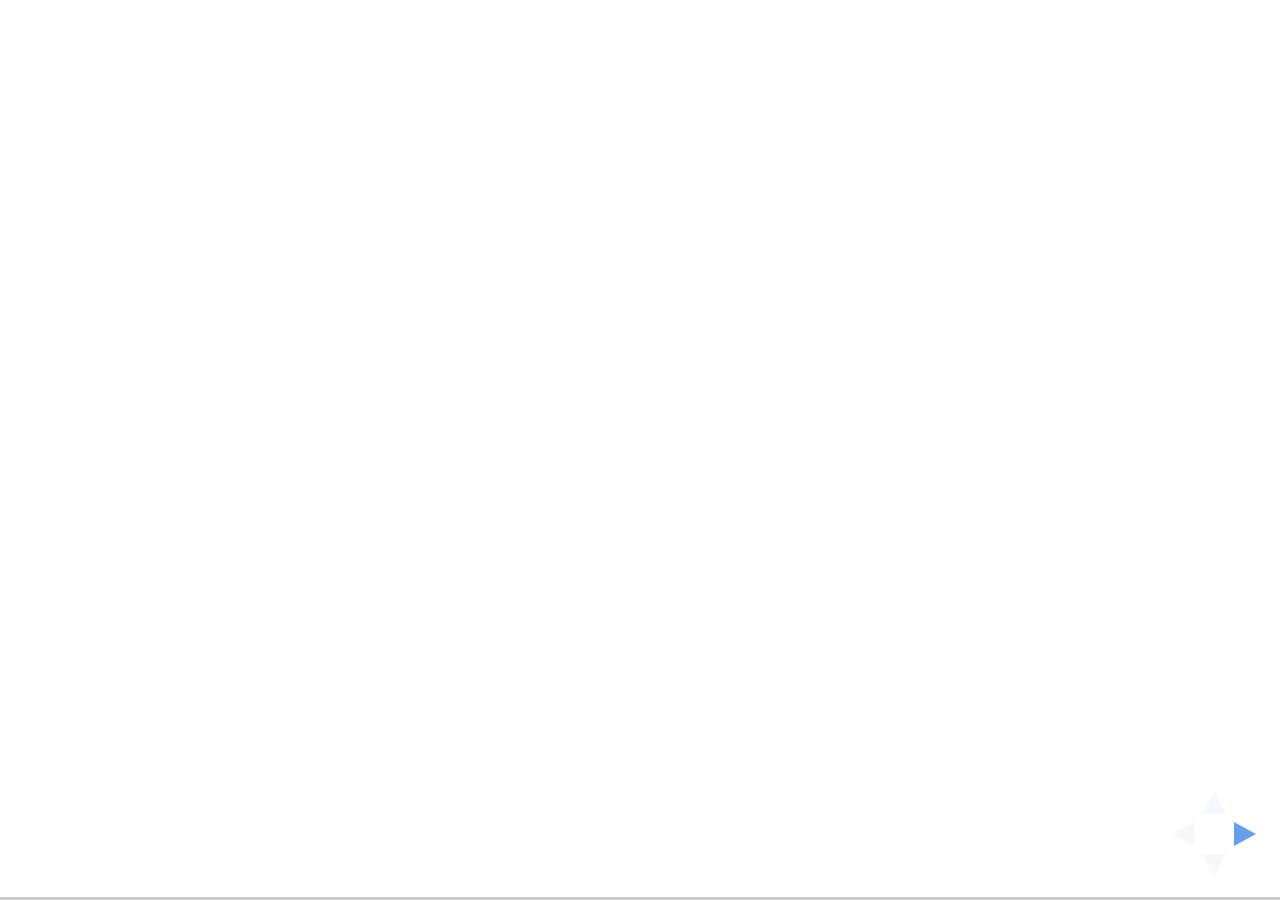
==== slides/index.html @ d0aa9366 "Empiezo slides linux" ====
<!doctype html>
<html>
	<head>
		<meta charset="utf-8">
		<meta name="viewport" content="width=device-width, initial-scale=1.0, maximum-scale=1.0, user-scalable=no">

		<title>ASP.NET Core en Linux</title>

		<link rel="stylesheet" href="css/reveal.css">
		<link rel="stylesheet" href="css/theme/white.css">

		<!-- Theme used for syntax highlighting of code -->
		<link rel="stylesheet" href="lib/css/zenburn.css">

		<link rel="stylesheet" href="css/custom.css">
		<!-- Printing and PDF exports -->
		<script>
			var link = document.createElement( 'link' );
			link.rel = 'stylesheet';
			link.type = 'text/css';
			link.href = window.location.search.match( /print-pdf/gi ) ? 'css/print/pdf.css' : 'css/print/paper.css';
			document.getElementsByTagName( 'head' )[0].appendChild( link );
		</script>
	</head>
	<body>
		<div class="reveal">
			<div class="slides">
				<section data-background="/img/inicio.jpg">
				</section>
				<section data-background="/img/pantallas.jpg">
					<h2>.NET Framework</h2>
					<p>Plataforma de desarrollo de proposito general desarrollada por Microsoft que soporta la compilación y ejecución de aplicaciones.</p>					
					<aside class="notes">
						Esta compuesto de:
						<br>
						<ul>
							<li>Lenguajes y Compiladores para los lenguajes: no generan código nativo, sino código IL (intermediate language).</li>
							<li>Runtime de ejecución: interpreta el código IL y lo convierte a código nativo que es ejecutado por la plataforma.</li>
							<li>Base Class Library: librería base.</li>
						</ul>
						Funcionamiento del framework:<br>
						Cuando compilamos nuestra aplicación, el compilador del lenguaje genera código IL.<br>
						Cuando el SO detecta que lo que se ejecuta es código punto .NET, pone a correr el runtime convirtiendo just in time el código IL en código nativo que es ejecutado por la plataforma. El runtime además de ofrecer el compilador JIT nos provee de otros servicios como el Garbage Collector.
					</aside>
				</section>				
				<section data-background="/img/pantallas.jpg">
					<h2>Ecosistema .NET</h2>
					<img data-src="img/dotnet.png">
					<aside class="notes">
						<ul>
						<li>Full .NET Framework: incluye todas las APIS y asegura compatibilidad con todas las librerías y frameworks ya conocidos. Solamente corre en Windows y por lo general viene con el sistema operativo. Pesado y monolitico.</li>
						<li>.NET Core: framework pequeño, modular - descargo lo que necesito -, side by side y que corre en Windows, Linux y iOS. Como frameworks de alto nivel tenemos ASP.NET CORE y Universal Windows Platform.</li>
						<li>Xamarin: se monta sobre la misma infraestructura en común que los otros y tiene su propia BCL y frameworks para el desarrollo de aplicaciones mobile.</li>
						</ul>
					</aside>
				</section data-background="/img/pantallas.jpg">
					<section data-background="img/microsoft-linux.png">
				</section>											
				<section data-background="/img/pantallas.jpg">
					<h2>.NET Core</h2>
					<p>Es una versión modular de .NET Framework diseñada para que funcione en todas las plataformas.</p>
					<ul>
						<li>Modular</li>
						<li>Multiplataforma</li>
						<li>Open Source</li>
						<li>CLI</li>
					</ul>
					<aside class="notes">
						.NET Core es el nuevo framework open source de .NET escrito totalmente desde cero. Incluye un subconjunto de la versión completa de .NET Framework y fue diseñado de forma modular para que sea portátil entre plataformas.<br>
						Características:<br>
						<ul>
							<li>Open Source: compiladores, runtime, BLC.</li>
							<li>Multiplataforma: funciona en Windows, Linux y iOS.</li>
							<li>Modular: solo usas lo que necesitas (Nuget).</li>							
							<li>CLI: nos provee de herramientas de línea de comando.</li>
						</ul>
						.NET Core es open source, incluyendo el runtime y las librerías que componen el framework. Todo el código fuente está disponible en GitHub.<br>				
						Tal vez el atractivo más grande es que podemos correr nuestras aplicaciones .NET en cualquier plataforma (en Linux solo se tiene soporte en las distribuciones LTS).<br>
						Al ser modular solo uso lo que necesito, por lo el resultado es un framework muy pequeño comparado al monolítico .NET Framework. La gestión de dependencias se hacen por medio del gestor de paquetes Nuget. Este esquema no solo nos permite incrementar la performance de nuestras aplicaciones sino que nos permite mayor agilidad en nuestros desarrollos, ya que tenemos la posibilidad de elegir las bibliotecas que realmente vamos a utilizar.<br>
						Es importante tener en cuenta que el "ejecutable" final esta compuesto por nuestro código, el compilador y el runtime. Esto me permite tener aplicaciones con distintas versiones de .NET corriendo el misma máquina -side by side-, por lo tanto ya no necesitamos instalar el framework en los equipos. De esta forma el despliegue de aplicaciones resulta más sencillo.<br>
						Gracias a CLI podemos crear, ejecutar y desplegar aplicaciones .NET Core desde la consola utilizando el comando dotnet.<br>
						Importante: las aplicaciones .NET Core puedo compilarlas y ejecutarlas a través de los dierentes sistemas opertativos pero no son compatibles a nivel binario. Hay una versión de la BCL compilada de forma diferente para cada sistema operativo (y por lo tanto hacen diferentes llamdas a las primitivas del sistema operativo).
					</aside>
				</section>
				<section data-background="/img/pantallas.jpg">
					<h2>.NET CLI</h2>
					<p>Es una herramienta de línea de comando que nos permite compilar, desplegar y administrar aplicaciones .NET Core en todas las plataformas.</p>
					<div class="step-prompt">
							<ol>
								<li>dotnet new mvc</li>
								<li>dotnet restore</li>
								<li>dotnet run</li>
							</ol>
						</div>
					<aside class="notes">
						Desde el surgimiento de .NET Core fue sufriendo algunos cambios pasando del comando dnx o dnuv hasta dotnet.<br>
						Las opciones disponibles para el comando dotnet:<br>
						<ul>
						<li>new</li>
						<li>restore</li>
						<li>run</li>
						<li>build</li>
						<li>publish</li>
						<li>test</li>
						<li>packz</li>
						</ul>
						CLI nos permite montar herramientas de nivel superior, como entornos de desarrollo integrado (IDEs), editores y build orchestrators.
					</aside>
				</section>				
				<section data-background="/img/pantallas.jpg">
					<h2>ASP.NET</h2>
					<p>ASP.NET es el framework de desarrollo web de Microsoft. Esta herramienta nos permite construir diferentes tipos de soluciones webs (aplicaciones, sites y sevicios) del tipo cliente-servidor.</p>
					<aside class="notes">
					Las alternativas disponibles son:<br>
					<ul>
						<li>Web: MVC, Web Forms, Web Pages.</li>
						<li>APIs: Web API</li>
						<li>RealTime: SignalR</li>
					</ul>
					</aside>
				</section>
				<section data-background="/img/pantallas.jpg">
					<h2>Evolución de ASP.NET</h2>
					<img data-src="img/aspnet-framework-evolution.png">
					<aside class="notes">
					Los principales hitos de este framework a lo largo de su historia fueron:<br>
					<ul>
						<li>ACTIVE SERVER PAGES: programación en vbscript similar a php.</li>
						<li>ASP.NET WebForm: en pleno surgimiento de la web, se tuvo la necesidad de atraer desarrolladores de aplicaciones de escritorio a la plataforma web.</li>
						<li>ASP.NET MVC: integración con los estandares web (Javascript, HTML, etc).</li>
						<li>ASP.NET CORE: modular, preparado para el cloud, multi plataforma, desacoplado del servidor y sistema operativo.</li>
					</ul>
					Las necesidades de las aplicaciones web fueron cambiando a traves de los años, hoy hay una necesidad de estar conectados todo el tiempo, sin embargo hace 10 años atrás la necesidad principal era servir documentos. En el medio encontramos el surgimiento de los e-shops, aplicaciones backends, redes sociales, etc.<br>
					Actualmente necesitamos servidores web optimizados para atender esta gran cantidad de solicitudes que por lo general requieren poco ancho de banda y uso de CPU y la mejor opción para este tipo de escenarios son los servidores UNIX (uno de los motivos por el cual hoy aparece .NET Core).<br>
					</aside>
				</section>				
				<section data-background="/img/pantallas.jpg">
					<section>
						<h2>ASP.NET Core</h2>
						ASP.NET Cores es un framework open-source y multi-plataforma para construir modernas aplicaciones conectadas a internet basadas en la nube, como web apps, IoT apps y mobile backends.
						<aside class="notes">
						Características principales:
						<ul>
						<li>Modular</li>
						<li>Preparado para el cloud</li>
						<li>Open Source</li>
						<li>Editores o herramientas de desarrollo</li>
						<li>Cross Platform</li>
						</ul>
						ASP.NET Core tiene una serie de cambios arquitectonicos que resultan en un framework mucho más ligero y modular.<br>
						ASP.NET Core ya no se basa en System.Web.dll (logrando desacoplar ASP.NET de Windows y de IIS). Este se basa en conjunto de paquetes NuGet, lo que nos permite optimizar nuestra aplicación ya que solo incluimos los paquetes que necesitamos.<br>
						Una aplicación ASP.NET CORE es un app CORE cualquiera (tiene un clase program con un método main), solo que incluye los paquetes de ASP.NET. Como toda aplicación .NET CORE la misma esta compuesta por el compiladores y runtime lo que nos da soporte de side-by-side app versioning (no se requiere tener instalado nada en el servidor).<br>
						Esta preparado para el cloud, por que no hay dependencias del web server lo que nos permite publicar nuestras apps en cualquier lado.<br>
						El código fuente de ASP.NET Core está disponible en GitHub.<br>
						Podemos escribir nuestras aplicaciones en cualquier editor o herramienta de desarrollo moderna (desde Visual Studio o Visual Studio Code hasta Atom o Notepad++). Con Visual Studio o Code tenemos soporte para debug, cosa que otras tools no soportan.<br>
						Al ser cross-platform podemos construir y ejecutar aplicaciones ASP.NET multi-plataforma en Windows, Mac y Linux.<br>
						</aside>
					</section>
					<section>
						<ul>
							<li>Unifación proceso de creación de aplicaciones web UI y web API.</li>
							<li>Intregación con modernos frameroks client-side y workflows de desarrollo (gulp, grunt, bower, bootstrap, knockout.js, angular, less, sass, typescript, etc).</li>
							<li>Inyección de dependencias integrado.</li>
							<li>Nuevo HTTP request pipeline, mucho más ligero y modular.</li>
							<li>Capacidad para alojar en IIS or auto-hostearlo en nuestros propios procesos.</li>
							<li>Construido en .NET Core, soportando escenarios side-by-side.</li>
							<li>Nuevas herramientas que simplifican el desarrollo de aplicaciones web modernas.</li>
							<li>Open source y centrado en la comunidad.</li>
							<li>Sistema de configuración basado en la nube.</li>
						</ul>
						<aside class="notes">
						</aside>
					</section>
					<section>
						<h2>Por dentro</h2>
						<ul>
							<li>Program class</li>
							<li>Startup</li>
							<li>Services</li>
							<li>Middleware</li>
							<li>Host and Servers</li>
							<li>Content Root</li>
							<li>Web Root</li>
							<li>Configuration</li>
							<li>Enviroments</li>
						</ul>
						<aside class="notes">
						</aside>
					</section>
				</section>
				<section data-background="/img/pantallas.jpg">
					<h2>Kestrel</h2>
					<p>Kestrek es un servidor de aplicaciones ASP.NET Core multi-plataforma, asincronico, basado en Libuv (librería I/O async cross-platform).</p>
					<img data-src="img/kestrel.png">
					<aside class="notes">
						Es el web server que ASP.NET Core incluye por default cuando creamos un nuevo proyecto.<br>
						No está pensado para extar expuesto hacia afuera, solamente para procesar requests. Por lo tanto sobre Kestrel deberíamos montar un reverse proxy server que cuente con carácteristicas como: virtual host, seguridad, login, cache, etc. La razón más importante de usar un servidor proxy (expuestos al tráfico de internet) es la seguridad. Kestrel es relativamente nuevo y aún no cuenta con un conjunto completo de defensas contra ataques.
					</aside>
				</section>	
				<section data-background="/img/muchas-gracias.jpg">
				</section>
        <section>
          <section>
            <h2>Apache como Reverse proxy</h2>
            <ul>
              <li>¿Por qué Apache?</li>
              <li>¿Por que Reverse proxy?</li>
              <li>¿Y como le hago?</li>
            </ul>
          </section>
          <section>
            <h3>Conf apache</h3>
            <p>En <code>/etc/httpd/conf/extra/httpd-vhosts.conf</code></p>

<pre><code> &lt;VirtualHost *:80&gt;
      ServerName dotnet.com
      ProxyPreserveHost on
      ProxyPass / http://0.0.0.0:5000/
      ProxyPassReverse / http://0.0.0.0:5000/
      ErrorLog &quot;/var/log/httpd/dotnetcom-error_log&quot;
      CustomLog &quot;/var/log/httpd/dotnetcom-access_log&quot; common
  &lt;/VirtualHost&gt;
</code></pre>
            <aside class="notes">
              
              <ul>
              <li>agregar el dominio al hosts</li>
              <li> arrancar apache con 'systemctl start httpd' </li>
              </ul>
            </aside>
          </section>
        </section>
          <section>
            <section>
              <h3>Mantenerlo en marcha</h3>
              <ul>
                <li>Supervisord</li>
                <li>Sytemd</li>
              </ul>
            </section>
            <section>
              <h3>Systemd</h3>
              <p>¿Qué es?</p>
              <p>En <code>/etc/systemd/system</code></p>
              <pre><code>[Unit]
Description=Sitio web dotnet

[Service]
Type=simple
PIDFile=/run/appDemo.pid
ExecStart=/usr/bin/dotnet /srv/appDemo/demo-aspnetcore.dll
Environment=ASPNETCORE_ENVIRONMENT=Production
ExecStopPost=/usr/bin/rm -f /run/appDemo.pid
Restart=always
              </code></pre>
            </section>
          </section>
				
			</div>
		</div>

		<script src="lib/js/head.min.js"></script>
		<script src="js/reveal.js"></script>

		<script>
			// More info about config & dependencies:
			// - https://github.com/hakimel/reveal.js#configuration
			// - https://github.com/hakimel/reveal.js#dependencies
			Reveal.initialize({
				dependencies: [
					{ src: 'plugin/markdown/marked.js' },
					{ src: 'plugin/markdown/markdown.js' },
					{ src: 'plugin/notes/notes.js', async: true },
					{ src: 'plugin/highlight/highlight.js', async: true, callback: function() { hljs.initHighlightingOnLoad(); } }
				]
			});
		</script>
	</body>
</html>
---- slides/css/theme/white.css ----
/**
 * White theme for reveal.js. This is the opposite of the 'black' theme.
 *
 * By Hakim El Hattab, http://hakim.se
 */
@import url(../../lib/font/source-sans-pro/source-sans-pro.css);
section.has-dark-background, section.has-dark-background h1, section.has-dark-background h2, section.has-dark-background h3, section.has-dark-background h4, section.has-dark-background h5, section.has-dark-background h6 {
  color: #fff; }

/*********************************************
 * GLOBAL STYLES
 *********************************************/
body {
  background: #fff;
  background-color: #fff; }

.reveal {
  font-family: "Source Sans Pro", Helvetica, sans-serif;
  font-size: 42px;
  font-weight: normal;
  color: #222; }

::selection {
  color: #fff;
  background: #98bdef;
  text-shadow: none; }

::-moz-selection {
  color: #fff;
  background: #98bdef;
  text-shadow: none; }

.reveal .slides > section,
.reveal .slides > section > section {
  line-height: 1.3;
  font-weight: inherit; }

/*********************************************
 * HEADERS
 *********************************************/
.reveal h1,
.reveal h2,
.reveal h3,
.reveal h4,
.reveal h5,
.reveal h6 {
  margin: 0 0 20px 0;
  color: #222;
  font-family: "Source Sans Pro", Helvetica, sans-serif;
  font-weight: 600;
  line-height: 1.2;
  letter-spacing: normal;
  text-transform: uppercase;
  text-shadow: none;
  word-wrap: break-word; }

.reveal h1 {
  font-size: 2.5em; }

.reveal h2 {
  font-size: 1.6em; }

.reveal h3 {
  font-size: 1.3em; }

.reveal h4 {
  font-size: 1em; }

.reveal h1 {
  text-shadow: none; }

/*********************************************
 * OTHER
 *********************************************/
.reveal p {
  margin: 20px 0;
  line-height: 1.3; }

/* Ensure certain elements are never larger than the slide itself */
.reveal img,
.reveal video,
.reveal iframe {
  max-width: 95%;
  max-height: 95%; }

.reveal strong,
.reveal b {
  font-weight: bold; }

.reveal em {
  font-style: italic; }

.reveal ol,
.reveal dl,
.reveal ul {
  display: inline-block;
  text-align: left;
  margin: 0 0 0 1em; }

.reveal ol {
  list-style-type: decimal; }

.reveal ul {
  list-style-type: disc; }

.reveal ul ul {
  list-style-type: square; }

.reveal ul ul ul {
  list-style-type: circle; }

.reveal ul ul,
.reveal ul ol,
.reveal ol ol,
.reveal ol ul {
  display: block;
  margin-left: 40px; }

.reveal dt {
  font-weight: bold; }

.reveal dd {
  margin-left: 40px; }

.reveal q,
.reveal blockquote {
  quotes: none; }

.reveal blockquote {
  display: block;
  position: relative;
  width: 70%;
  margin: 20px auto;
  padding: 5px;
  font-style: italic;
  background: rgba(255, 255, 255, 0.05);
  box-shadow: 0px 0px 2px rgba(0, 0, 0, 0.2); }

.reveal blockquote p:first-child,
.reveal blockquote p:last-child {
  display: inline-block; }

.reveal q {
  font-style: italic; }

.reveal pre {
  display: block;
  position: relative;
  width: 90%;
  margin: 20px auto;
  text-align: left;
  font-size: 0.55em;
  font-family: monospace;
  line-height: 1.2em;
  word-wrap: break-word;
  box-shadow: 0px 0px 6px rgba(0, 0, 0, 0.3); }

.reveal code {
  font-family: monospace; }

.reveal pre code {
  display: block;
  padding: 5px;
  overflow: auto;
  max-height: 400px;
  word-wrap: normal; }

.reveal table {
  margin: auto;
  border-collapse: collapse;
  border-spacing: 0; }

.reveal table th {
  font-weight: bold; }

.reveal table th,
.reveal table td {
  text-align: left;
  padding: 0.2em 0.5em 0.2em 0.5em;
  border-bottom: 1px solid; }

.reveal table th[align="center"],
.reveal table td[align="center"] {
  text-align: center; }

.reveal table th[align="right"],
.reveal table td[align="right"] {
  text-align: right; }

.reveal table tbody tr:last-child th,
.reveal table tbody tr:last-child td {
  border-bottom: none; }

.reveal sup {
  vertical-align: super; }

.reveal sub {
  vertical-align: sub; }

.reveal small {
  display: inline-block;
  font-size: 0.6em;
  line-height: 1.2em;
  vertical-align: top; }

.reveal small * {
  vertical-align: top; }

/*********************************************
 * LINKS
 *********************************************/
.reveal a {
  color: #2a76dd;
  text-decoration: none;
  -webkit-transition: color .15s ease;
  -moz-transition: color .15s ease;
  transition: color .15s ease; }

.reveal a:hover {
  color: #6ca0e8;
  text-shadow: none;
  border: none; }

.reveal .roll span:after {
  color: #fff;
  background: #1a53a1; }

/*********************************************
 * IMAGES
 *********************************************/
.reveal section img {
  margin: 15px 0px;
  background: rgba(255, 255, 255, 0.12);
  border: 4px solid #222;
  box-shadow: 0 0 10px rgba(0, 0, 0, 0.15); }

.reveal section img.plain {
  border: 0;
  box-shadow: none; }

.reveal a img {
  -webkit-transition: all .15s linear;
  -moz-transition: all .15s linear;
  transition: all .15s linear; }

.reveal a:hover img {
  background: rgba(255, 255, 255, 0.2);
  border-color: #2a76dd;
  box-shadow: 0 0 20px rgba(0, 0, 0, 0.55); }

/*********************************************
 * NAVIGATION CONTROLS
 *********************************************/
.reveal .controls .navigate-left,
.reveal .controls .navigate-left.enabled {
  border-right-color: #2a76dd; }

.reveal .controls .navigate-right,
.reveal .controls .navigate-right.enabled {
  border-left-color: #2a76dd; }

.reveal .controls .navigate-up,
.reveal .controls .navigate-up.enabled {
  border-bottom-color: #2a76dd; }

.reveal .controls .navigate-down,
.reveal .controls .navigate-down.enabled {
  border-top-color: #2a76dd; }

.reveal .controls .navigate-left.enabled:hover {
  border-right-color: #6ca0e8; }

.reveal .controls .navigate-right.enabled:hover {
  border-left-color: #6ca0e8; }

.reveal .controls .navigate-up.enabled:hover {
  border-bottom-color: #6ca0e8; }

.reveal .controls .navigate-down.enabled:hover {
  border-top-color: #6ca0e8; }

/*********************************************
 * PROGRESS BAR
 *********************************************/
.reveal .progress {
  background: rgba(0, 0, 0, 0.2); }

.reveal .progress span {
  background: #2a76dd;
  -webkit-transition: width 800ms cubic-bezier(0.26, 0.86, 0.44, 0.985);
  -moz-transition: width 800ms cubic-bezier(0.26, 0.86, 0.44, 0.985);
  transition: width 800ms cubic-bezier(0.26, 0.86, 0.44, 0.985); }
---- slides/lib/css/zenburn.css ----
/*

Zenburn style from voldmar.ru (c) Vladimir Epifanov <voldmar@voldmar.ru>
based on dark.css by Ivan Sagalaev

*/

.hljs {
  display: block;
  overflow-x: auto;
  padding: 0.5em;
  background: #3f3f3f;
  color: #dcdcdc;
}

.hljs-keyword,
.hljs-selector-tag,
.hljs-tag {
  color: #e3ceab;
}

.hljs-template-tag {
  color: #dcdcdc;
}

.hljs-number {
  color: #8cd0d3;
}

.hljs-variable,
.hljs-template-variable,
.hljs-attribute {
  color: #efdcbc;
}

.hljs-literal {
  color: #efefaf;
}

.hljs-subst {
  color: #8f8f8f;
}

.hljs-title,
.hljs-name,
.hljs-selector-id,
.hljs-selector-class,
.hljs-section,
.hljs-type {
  color: #efef8f;
}

.hljs-symbol,
.hljs-bullet,
.hljs-link {
  color: #dca3a3;
}

.hljs-deletion,
.hljs-string,
.hljs-built_in,
.hljs-builtin-name {
  color: #cc9393;
}

.hljs-addition,
.hljs-comment,
.hljs-quote,
.hljs-meta {
  color: #7f9f7f;
}


.hljs-emphasis {
  font-style: italic;
}

.hljs-strong {
  font-weight: bold;
}
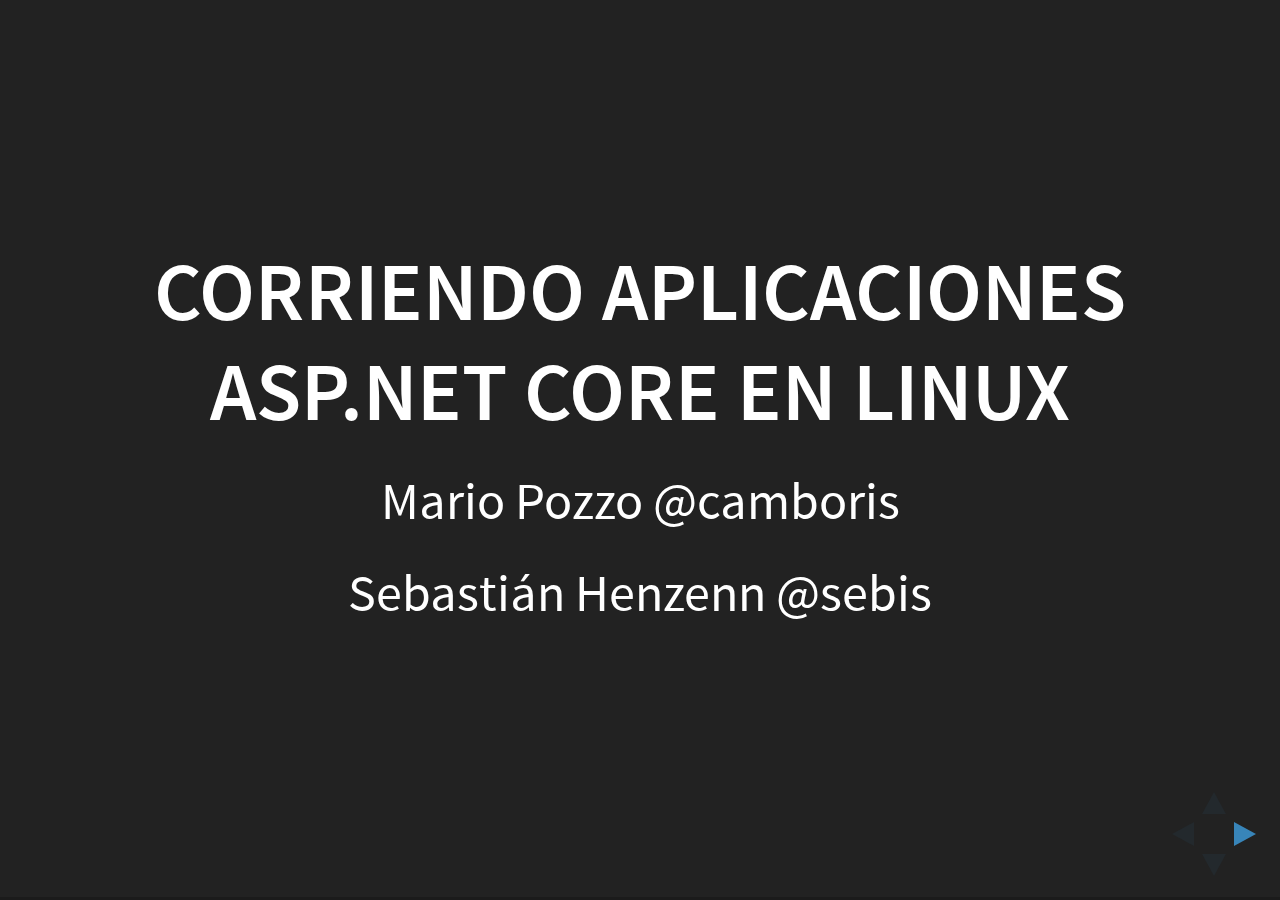
==== commit f6da1f46: "Agregué nuevos slides y comentarios en el README." ====
--- a/slides/index.html
+++ b/slides/index.html
@@ -7,12 +7,11 @@
 		<title>ASP.NET Core en Linux</title>
 
 		<link rel="stylesheet" href="css/reveal.css">
-		<link rel="stylesheet" href="css/theme/white.css">
+		<link rel="stylesheet" href="css/theme/black.css">
 
 		<!-- Theme used for syntax highlighting of code -->
 		<link rel="stylesheet" href="lib/css/zenburn.css">
 
-		<link rel="stylesheet" href="css/custom.css">
 		<!-- Printing and PDF exports -->
 		<script>
 			var link = document.createElement( 'link' );
@@ -25,38 +24,27 @@
 	<body>
 		<div class="reveal">
 			<div class="slides">
-				<section data-background="/img/inicio.jpg">
+				<section>
+					<h2>Corriendo aplicaciones ASP.NET Core en Linux</h2>
+					<p>Mario Pozzo @camboris</p>
+					<p>Sebastián Henzenn @sebis</p>
 				</section>
-				<section data-background="/img/pantallas.jpg">
+				<section>
 					<h2>.NET Framework</h2>
-					<p>Plataforma de desarrollo de proposito general desarrollada por Microsoft que soporta la compilación y ejecución de aplicaciones.</p>					
-					<aside class="notes">
-						Esta compuesto de:
-						<br>
-						<ul>
-							<li>Lenguajes y Compiladores para los lenguajes: no generan código nativo, sino código IL (intermediate language).</li>
-							<li>Runtime de ejecución: interpreta el código IL y lo convierte a código nativo que es ejecutado por la plataforma.</li>
-							<li>Base Class Library: librería base.</li>
-						</ul>
-						Funcionamiento del framework:<br>
-						Cuando compilamos nuestra aplicación, el compilador del lenguaje genera código IL.<br>
-						Cuando el SO detecta que lo que se ejecuta es código punto .NET, pone a correr el runtime convirtiendo just in time el código IL en código nativo que es ejecutado por la plataforma. El runtime además de ofrecer el compilador JIT nos provee de otros servicios como el Garbage Collector.
-					</aside>
-				</section>				
-				<section data-background="/img/pantallas.jpg">
-					<h2>Ecosistema .NET</h2>
+					<p>Plataforma de desarrollo de proposito general.</p>					
+					<ul>
+						<li>Lenguajes y compiladores</li>
+						<li>Runtime</li>						
+						<li>BCL</li>
+					</ul>
+				</section>
+				<section  data-background="img/ms-love-linux.jpg">
+				</section>
+				<section>
+					<h2>.NET</h2>
 					<img data-src="img/dotnet.png">
-					<aside class="notes">
-						<ul>
-						<li>Full .NET Framework: incluye todas las APIS y asegura compatibilidad con todas las librerías y frameworks ya conocidos. Solamente corre en Windows y por lo general viene con el sistema operativo. Pesado y monolitico.</li>
-						<li>.NET Core: framework pequeño, modular - descargo lo que necesito -, side by side y que corre en Windows, Linux y iOS. Como frameworks de alto nivel tenemos ASP.NET CORE y Universal Windows Platform.</li>
-						<li>Xamarin: se monta sobre la misma infraestructura en común que los otros y tiene su propia BCL y frameworks para el desarrollo de aplicaciones mobile.</li>
-						</ul>
-					</aside>
-				</section data-background="/img/pantallas.jpg">
-					<section data-background="img/microsoft-linux.png">
-				</section>											
-				<section data-background="/img/pantallas.jpg">
+				</section>							
+				<section>
 					<h2>.NET Core</h2>
 					<p>Es una versión modular de .NET Framework diseñada para que funcione en todas las plataformas.</p>
 					<ul>
@@ -65,196 +53,24 @@
 						<li>Open Source</li>
 						<li>CLI</li>
 					</ul>
-					<aside class="notes">
-						.NET Core es el nuevo framework open source de .NET escrito totalmente desde cero. Incluye un subconjunto de la versión completa de .NET Framework y fue diseñado de forma modular para que sea portátil entre plataformas.<br>
-						Características:<br>
-						<ul>
-							<li>Open Source: compiladores, runtime, BLC.</li>
-							<li>Multiplataforma: funciona en Windows, Linux y iOS.</li>
-							<li>Modular: solo usas lo que necesitas (Nuget).</li>							
-							<li>CLI: nos provee de herramientas de línea de comando.</li>
-						</ul>
-						.NET Core es open source, incluyendo el runtime y las librerías que componen el framework. Todo el código fuente está disponible en GitHub.<br>				
-						Tal vez el atractivo más grande es que podemos correr nuestras aplicaciones .NET en cualquier plataforma (en Linux solo se tiene soporte en las distribuciones LTS).<br>
-						Al ser modular solo uso lo que necesito, por lo el resultado es un framework muy pequeño comparado al monolítico .NET Framework. La gestión de dependencias se hacen por medio del gestor de paquetes Nuget. Este esquema no solo nos permite incrementar la performance de nuestras aplicaciones sino que nos permite mayor agilidad en nuestros desarrollos, ya que tenemos la posibilidad de elegir las bibliotecas que realmente vamos a utilizar.<br>
-						Es importante tener en cuenta que el "ejecutable" final esta compuesto por nuestro código, el compilador y el runtime. Esto me permite tener aplicaciones con distintas versiones de .NET corriendo el misma máquina -side by side-, por lo tanto ya no necesitamos instalar el framework en los equipos. De esta forma el despliegue de aplicaciones resulta más sencillo.<br>
-						Gracias a CLI podemos crear, ejecutar y desplegar aplicaciones .NET Core desde la consola utilizando el comando dotnet.<br>
-						Importante: las aplicaciones .NET Core puedo compilarlas y ejecutarlas a través de los dierentes sistemas opertativos pero no son compatibles a nivel binario. Hay una versión de la BCL compilada de forma diferente para cada sistema operativo (y por lo tanto hacen diferentes llamdas a las primitivas del sistema operativo).
-					</aside>
 				</section>
-				<section data-background="/img/pantallas.jpg">
+				<section>
 					<h2>.NET CLI</h2>
-					<p>Es una herramienta de línea de comando que nos permite compilar, desplegar y administrar aplicaciones .NET Core en todas las plataformas.</p>
-					<div class="step-prompt">
-							<ol>
-								<li>dotnet new mvc</li>
-								<li>dotnet restore</li>
-								<li>dotnet run</li>
-							</ol>
-						</div>
-					<aside class="notes">
-						Desde el surgimiento de .NET Core fue sufriendo algunos cambios pasando del comando dnx o dnuv hasta dotnet.<br>
-						Las opciones disponibles para el comando dotnet:<br>
-						<ul>
-						<li>new</li>
-						<li>restore</li>
-						<li>run</li>
-						<li>build</li>
-						<li>publish</li>
-						<li>test</li>
-						<li>packz</li>
-						</ul>
-						CLI nos permite montar herramientas de nivel superior, como entornos de desarrollo integrado (IDEs), editores y build orchestrators.
-					</aside>
+					<p>The .NET Core command-line interface (CLI) is a new cross-platform toolchain for developing .NET applications.</p>
 				</section>				
-				<section data-background="/img/pantallas.jpg">
+				<section>
 					<h2>ASP.NET</h2>
-					<p>ASP.NET es el framework de desarrollo web de Microsoft. Esta herramienta nos permite construir diferentes tipos de soluciones webs (aplicaciones, sites y sevicios) del tipo cliente-servidor.</p>
-					<aside class="notes">
-					Las alternativas disponibles son:<br>
-					<ul>
-						<li>Web: MVC, Web Forms, Web Pages.</li>
-						<li>APIs: Web API</li>
-						<li>RealTime: SignalR</li>
-					</ul>
-					</aside>
+					<img data-src="img/dev-aspnet.png" style="border:none; background: none;" />
+					<p>ASP.NET is an open source web framework for building modern web apps and services with .NET. ASP.NET creates websites based on HTML5, CSS, and JavaScript that are simple, fast, and can scale to millions of users.</p>
 				</section>
-				<section data-background="/img/pantallas.jpg">
+				<section>
 					<h2>Evolución de ASP.NET</h2>
-					<img data-src="img/aspnet-framework-evolution.png">
-					<aside class="notes">
-					Los principales hitos de este framework a lo largo de su historia fueron:<br>
-					<ul>
-						<li>ACTIVE SERVER PAGES: programación en vbscript similar a php.</li>
-						<li>ASP.NET WebForm: en pleno surgimiento de la web, se tuvo la necesidad de atraer desarrolladores de aplicaciones de escritorio a la plataforma web.</li>
-						<li>ASP.NET MVC: integración con los estandares web (Javascript, HTML, etc).</li>
-						<li>ASP.NET CORE: modular, preparado para el cloud, multi plataforma, desacoplado del servidor y sistema operativo.</li>
-					</ul>
-					Las necesidades de las aplicaciones web fueron cambiando a traves de los años, hoy hay una necesidad de estar conectados todo el tiempo, sin embargo hace 10 años atrás la necesidad principal era servir documentos. En el medio encontramos el surgimiento de los e-shops, aplicaciones backends, redes sociales, etc.<br>
-					Actualmente necesitamos servidores web optimizados para atender esta gran cantidad de solicitudes que por lo general requieren poco ancho de banda y uso de CPU y la mejor opción para este tipo de escenarios son los servidores UNIX (uno de los motivos por el cual hoy aparece .NET Core).<br>
-					</aside>
+					<img data-src="img/evolution-aspnet.jpg">
 				</section>				
-				<section data-background="/img/pantallas.jpg">
-					<section>
-						<h2>ASP.NET Core</h2>
-						ASP.NET Cores es un framework open-source y multi-plataforma para construir modernas aplicaciones conectadas a internet basadas en la nube, como web apps, IoT apps y mobile backends.
-						<aside class="notes">
-						Características principales:
-						<ul>
-						<li>Modular</li>
-						<li>Preparado para el cloud</li>
-						<li>Open Source</li>
-						<li>Editores o herramientas de desarrollo</li>
-						<li>Cross Platform</li>
-						</ul>
-						ASP.NET Core tiene una serie de cambios arquitectonicos que resultan en un framework mucho más ligero y modular.<br>
-						ASP.NET Core ya no se basa en System.Web.dll (logrando desacoplar ASP.NET de Windows y de IIS). Este se basa en conjunto de paquetes NuGet, lo que nos permite optimizar nuestra aplicación ya que solo incluimos los paquetes que necesitamos.<br>
-						Una aplicación ASP.NET CORE es un app CORE cualquiera (tiene un clase program con un método main), solo que incluye los paquetes de ASP.NET. Como toda aplicación .NET CORE la misma esta compuesta por el compiladores y runtime lo que nos da soporte de side-by-side app versioning (no se requiere tener instalado nada en el servidor).<br>
-						Esta preparado para el cloud, por que no hay dependencias del web server lo que nos permite publicar nuestras apps en cualquier lado.<br>
-						El código fuente de ASP.NET Core está disponible en GitHub.<br>
-						Podemos escribir nuestras aplicaciones en cualquier editor o herramienta de desarrollo moderna (desde Visual Studio o Visual Studio Code hasta Atom o Notepad++). Con Visual Studio o Code tenemos soporte para debug, cosa que otras tools no soportan.<br>
-						Al ser cross-platform podemos construir y ejecutar aplicaciones ASP.NET multi-plataforma en Windows, Mac y Linux.<br>
-						</aside>
-					</section>
-					<section>
-						<ul>
-							<li>Unifación proceso de creación de aplicaciones web UI y web API.</li>
-							<li>Intregación con modernos frameroks client-side y workflows de desarrollo (gulp, grunt, bower, bootstrap, knockout.js, angular, less, sass, typescript, etc).</li>
-							<li>Inyección de dependencias integrado.</li>
-							<li>Nuevo HTTP request pipeline, mucho más ligero y modular.</li>
-							<li>Capacidad para alojar en IIS or auto-hostearlo en nuestros propios procesos.</li>
-							<li>Construido en .NET Core, soportando escenarios side-by-side.</li>
-							<li>Nuevas herramientas que simplifican el desarrollo de aplicaciones web modernas.</li>
-							<li>Open source y centrado en la comunidad.</li>
-							<li>Sistema de configuración basado en la nube.</li>
-						</ul>
-						<aside class="notes">
-						</aside>
-					</section>
-					<section>
-						<h2>Por dentro</h2>
-						<ul>
-							<li>Program class</li>
-							<li>Startup</li>
-							<li>Services</li>
-							<li>Middleware</li>
-							<li>Host and Servers</li>
-							<li>Content Root</li>
-							<li>Web Root</li>
-							<li>Configuration</li>
-							<li>Enviroments</li>
-						</ul>
-						<aside class="notes">
-						</aside>
-					</section>
-				</section>
-				<section data-background="/img/pantallas.jpg">
-					<h2>Kestrel</h2>
-					<p>Kestrek es un servidor de aplicaciones ASP.NET Core multi-plataforma, asincronico, basado en Libuv (librería I/O async cross-platform).</p>
-					<img data-src="img/kestrel.png">
-					<aside class="notes">
-						Es el web server que ASP.NET Core incluye por default cuando creamos un nuevo proyecto.<br>
-						No está pensado para extar expuesto hacia afuera, solamente para procesar requests. Por lo tanto sobre Kestrel deberíamos montar un reverse proxy server que cuente con carácteristicas como: virtual host, seguridad, login, cache, etc. La razón más importante de usar un servidor proxy (expuestos al tráfico de internet) es la seguridad. Kestrel es relativamente nuevo y aún no cuenta con un conjunto completo de defensas contra ataques.
-					</aside>
-				</section>	
-				<section data-background="/img/muchas-gracias.jpg">
-				</section>
-        <section>
-          <section>
-            <h2>Apache como Reverse proxy</h2>
-            <ul>
-              <li>¿Por qué Apache?</li>
-              <li>¿Por que Reverse proxy?</li>
-              <li>¿Y como le hago?</li>
-            </ul>
-          </section>
-          <section>
-            <h3>Conf apache</h3>
-            <p>En <code>/etc/httpd/conf/extra/httpd-vhosts.conf</code></p>
-
-<pre><code> &lt;VirtualHost *:80&gt;
-      ServerName dotnet.com
-      ProxyPreserveHost on
-      ProxyPass / http://0.0.0.0:5000/
-      ProxyPassReverse / http://0.0.0.0:5000/
-      ErrorLog &quot;/var/log/httpd/dotnetcom-error_log&quot;
-      CustomLog &quot;/var/log/httpd/dotnetcom-access_log&quot; common
-  &lt;/VirtualHost&gt;
-</code></pre>
-            <aside class="notes">
-              
-              <ul>
-              <li>agregar el dominio al hosts</li>
-              <li> arrancar apache con 'systemctl start httpd' </li>
-              </ul>
-            </aside>
-          </section>
-        </section>
-          <section>
-            <section>
-              <h3>Mantenerlo en marcha</h3>
-              <ul>
-                <li>Supervisord</li>
-                <li>Sytemd</li>
-              </ul>
-            </section>
-            <section>
-              <h3>Systemd</h3>
-              <p>¿Qué es?</p>
-              <p>En <code>/etc/systemd/system</code></p>
-              <pre><code>[Unit]
-Description=Sitio web dotnet
-
-[Service]
-Type=simple
-PIDFile=/run/appDemo.pid
-ExecStart=/usr/bin/dotnet /srv/appDemo/demo-aspnetcore.dll
-Environment=ASPNETCORE_ENVIRONMENT=Production
-ExecStopPost=/usr/bin/rm -f /run/appDemo.pid
-Restart=always
-              </code></pre>
-            </section>
-          </section>
+				<section>
+					<h2>ASP.NET en la actualidad</h2>
+					<img data-src="img/aspnet.png">
+				</section>				
 				
 			</div>
 		</div>
--- a/slides/css/theme/black.css
+++ b/slides/css/theme/black.css
@@ -0,0 +1,292 @@
+/**
+ * Black theme for reveal.js. This is the opposite of the 'white' theme.
+ *
+ * By Hakim El Hattab, http://hakim.se
+ */
+@import url(../../lib/font/source-sans-pro/source-sans-pro.css);
+section.has-light-background, section.has-light-background h1, section.has-light-background h2, section.has-light-background h3, section.has-light-background h4, section.has-light-background h5, section.has-light-background h6 {
+  color: #222; }
+
+/*********************************************
+ * GLOBAL STYLES
+ *********************************************/
+body {
+  background: #222;
+  background-color: #222; }
+
+.reveal {
+  font-family: "Source Sans Pro", Helvetica, sans-serif;
+  font-size: 42px;
+  font-weight: normal;
+  color: #fff; }
+
+::selection {
+  color: #fff;
+  background: #bee4fd;
+  text-shadow: none; }
+
+::-moz-selection {
+  color: #fff;
+  background: #bee4fd;
+  text-shadow: none; }
+
+.reveal .slides > section,
+.reveal .slides > section > section {
+  line-height: 1.3;
+  font-weight: inherit; }
+
+/*********************************************
+ * HEADERS
+ *********************************************/
+.reveal h1,
+.reveal h2,
+.reveal h3,
+.reveal h4,
+.reveal h5,
+.reveal h6 {
+  margin: 0 0 20px 0;
+  color: #fff;
+  font-family: "Source Sans Pro", Helvetica, sans-serif;
+  font-weight: 600;
+  line-height: 1.2;
+  letter-spacing: normal;
+  text-transform: uppercase;
+  text-shadow: none;
+  word-wrap: break-word; }
+
+.reveal h1 {
+  font-size: 2.5em; }
+
+.reveal h2 {
+  font-size: 1.6em; }
+
+.reveal h3 {
+  font-size: 1.3em; }
+
+.reveal h4 {
+  font-size: 1em; }
+
+.reveal h1 {
+  text-shadow: none; }
+
+/*********************************************
+ * OTHER
+ *********************************************/
+.reveal p {
+  margin: 20px 0;
+  line-height: 1.3; }
+
+/* Ensure certain elements are never larger than the slide itself */
+.reveal img,
+.reveal video,
+.reveal iframe {
+  max-width: 95%;
+  max-height: 95%; }
+
+.reveal strong,
+.reveal b {
+  font-weight: bold; }
+
+.reveal em {
+  font-style: italic; }
+
+.reveal ol,
+.reveal dl,
+.reveal ul {
+  display: inline-block;
+  text-align: left;
+  margin: 0 0 0 1em; }
+
+.reveal ol {
+  list-style-type: decimal; }
+
+.reveal ul {
+  list-style-type: disc; }
+
+.reveal ul ul {
+  list-style-type: square; }
+
+.reveal ul ul ul {
+  list-style-type: circle; }
+
+.reveal ul ul,
+.reveal ul ol,
+.reveal ol ol,
+.reveal ol ul {
+  display: block;
+  margin-left: 40px; }
+
+.reveal dt {
+  font-weight: bold; }
+
+.reveal dd {
+  margin-left: 40px; }
+
+.reveal q,
+.reveal blockquote {
+  quotes: none; }
+
+.reveal blockquote {
+  display: block;
+  position: relative;
+  width: 70%;
+  margin: 20px auto;
+  padding: 5px;
+  font-style: italic;
+  background: rgba(255, 255, 255, 0.05);
+  box-shadow: 0px 0px 2px rgba(0, 0, 0, 0.2); }
+
+.reveal blockquote p:first-child,
+.reveal blockquote p:last-child {
+  display: inline-block; }
+
+.reveal q {
+  font-style: italic; }
+
+.reveal pre {
+  display: block;
+  position: relative;
+  width: 90%;
+  margin: 20px auto;
+  text-align: left;
+  font-size: 0.55em;
+  font-family: monospace;
+  line-height: 1.2em;
+  word-wrap: break-word;
+  box-shadow: 0px 0px 6px rgba(0, 0, 0, 0.3); }
+
+.reveal code {
+  font-family: monospace; }
+
+.reveal pre code {
+  display: block;
+  padding: 5px;
+  overflow: auto;
+  max-height: 400px;
+  word-wrap: normal; }
+
+.reveal table {
+  margin: auto;
+  border-collapse: collapse;
+  border-spacing: 0; }
+
+.reveal table th {
+  font-weight: bold; }
+
+.reveal table th,
+.reveal table td {
+  text-align: left;
+  padding: 0.2em 0.5em 0.2em 0.5em;
+  border-bottom: 1px solid; }
+
+.reveal table th[align="center"],
+.reveal table td[align="center"] {
+  text-align: center; }
+
+.reveal table th[align="right"],
+.reveal table td[align="right"] {
+  text-align: right; }
+
+.reveal table tbody tr:last-child th,
+.reveal table tbody tr:last-child td {
+  border-bottom: none; }
+
+.reveal sup {
+  vertical-align: super; }
+
+.reveal sub {
+  vertical-align: sub; }
+
+.reveal small {
+  display: inline-block;
+  font-size: 0.6em;
+  line-height: 1.2em;
+  vertical-align: top; }
+
+.reveal small * {
+  vertical-align: top; }
+
+/*********************************************
+ * LINKS
+ *********************************************/
+.reveal a {
+  color: #42affa;
+  text-decoration: none;
+  -webkit-transition: color .15s ease;
+  -moz-transition: color .15s ease;
+  transition: color .15s ease; }
+
+.reveal a:hover {
+  color: #8dcffc;
+  text-shadow: none;
+  border: none; }
+
+.reveal .roll span:after {
+  color: #fff;
+  background: #068de9; }
+
+/*********************************************
+ * IMAGES
+ *********************************************/
+.reveal section img {
+  margin: 15px 0px;
+  background: rgba(255, 255, 255, 0.12);
+  border: 4px solid #fff;
+  box-shadow: 0 0 10px rgba(0, 0, 0, 0.15); }
+
+.reveal section img.plain {
+  border: 0;
+  box-shadow: none; }
+
+.reveal a img {
+  -webkit-transition: all .15s linear;
+  -moz-transition: all .15s linear;
+  transition: all .15s linear; }
+
+.reveal a:hover img {
+  background: rgba(255, 255, 255, 0.2);
+  border-color: #42affa;
+  box-shadow: 0 0 20px rgba(0, 0, 0, 0.55); }
+
+/*********************************************
+ * NAVIGATION CONTROLS
+ *********************************************/
+.reveal .controls .navigate-left,
+.reveal .controls .navigate-left.enabled {
+  border-right-color: #42affa; }
+
+.reveal .controls .navigate-right,
+.reveal .controls .navigate-right.enabled {
+  border-left-color: #42affa; }
+
+.reveal .controls .navigate-up,
+.reveal .controls .navigate-up.enabled {
+  border-bottom-color: #42affa; }
+
+.reveal .controls .navigate-down,
+.reveal .controls .navigate-down.enabled {
+  border-top-color: #42affa; }
+
+.reveal .controls .navigate-left.enabled:hover {
+  border-right-color: #8dcffc; }
+
+.reveal .controls .navigate-right.enabled:hover {
+  border-left-color: #8dcffc; }
+
+.reveal .controls .navigate-up.enabled:hover {
+  border-bottom-color: #8dcffc; }
+
+.reveal .controls .navigate-down.enabled:hover {
+  border-top-color: #8dcffc; }
+
+/*********************************************
+ * PROGRESS BAR
+ *********************************************/
+.reveal .progress {
+  background: rgba(0, 0, 0, 0.2); }
+
+.reveal .progress span {
+  background: #42affa;
+  -webkit-transition: width 800ms cubic-bezier(0.26, 0.86, 0.44, 0.985);
+  -moz-transition: width 800ms cubic-bezier(0.26, 0.86, 0.44, 0.985);
+  transition: width 800ms cubic-bezier(0.26, 0.86, 0.44, 0.985); }
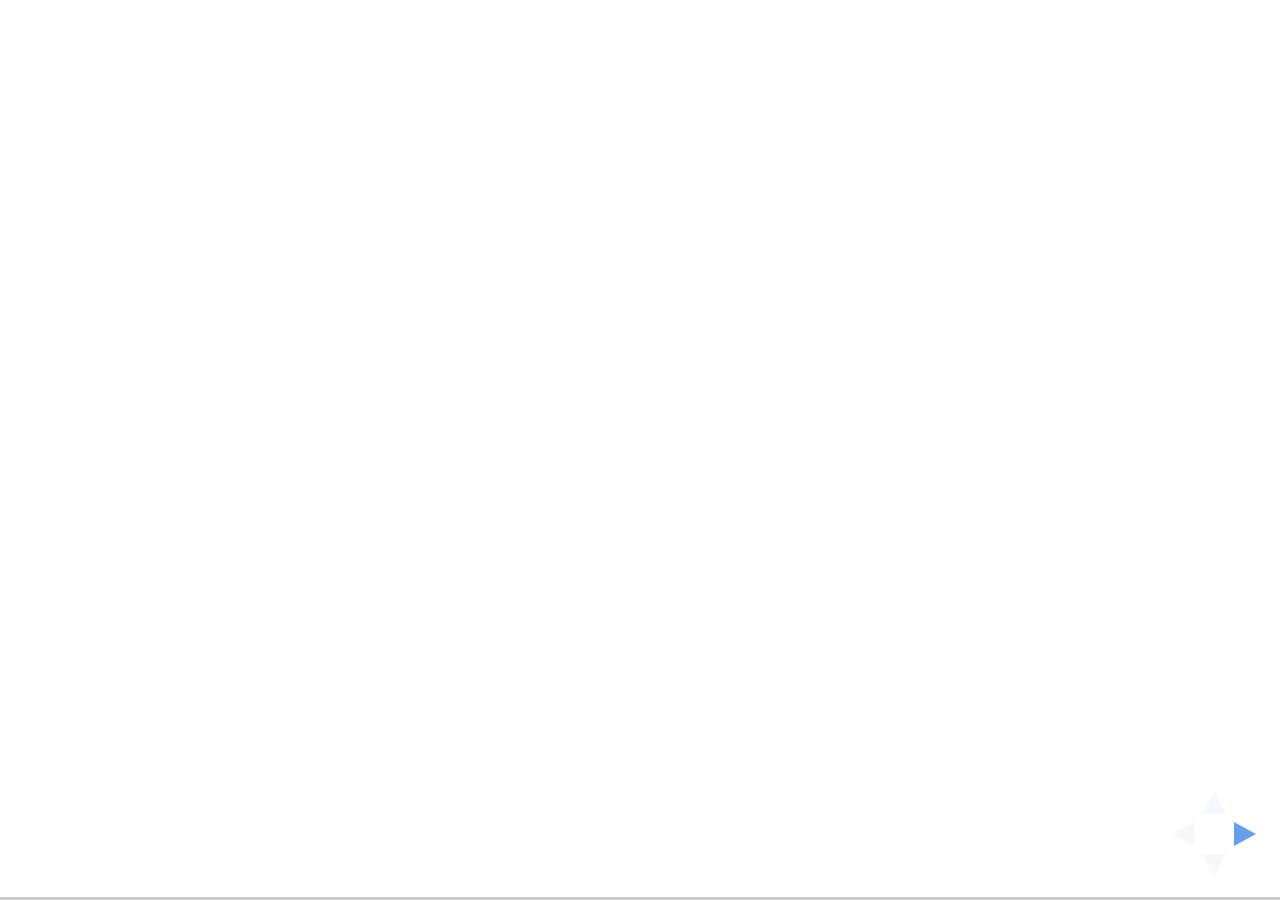
==== commit cc6f466a: "Imagenes de fondo, nuevos slides y comentarios" ====
--- a/slides/index.html
+++ b/slides/index.html
@@ -7,11 +7,12 @@
 		<title>ASP.NET Core en Linux</title>
 
 		<link rel="stylesheet" href="css/reveal.css">
-		<link rel="stylesheet" href="css/theme/black.css">
+		<link rel="stylesheet" href="css/theme/white.css">
 
 		<!-- Theme used for syntax highlighting of code -->
 		<link rel="stylesheet" href="lib/css/zenburn.css">
 
+		<link rel="stylesheet" href="css/custom.css">
 		<!-- Printing and PDF exports -->
 		<script>
 			var link = document.createElement( 'link' );
@@ -24,27 +25,38 @@
 	<body>
 		<div class="reveal">
 			<div class="slides">
-				<section>
-					<h2>Corriendo aplicaciones ASP.NET Core en Linux</h2>
-					<p>Mario Pozzo @camboris</p>
-					<p>Sebastián Henzenn @sebis</p>
-				</section>
-				<section>
+				<section data-background="/img/inicio.jpg">
+				</section>
+				<section data-background="/img/pantallas.jpg">
 					<h2>.NET Framework</h2>
-					<p>Plataforma de desarrollo de proposito general.</p>					
-					<ul>
-						<li>Lenguajes y compiladores</li>
-						<li>Runtime</li>						
-						<li>BCL</li>
-					</ul>
-				</section>
-				<section  data-background="img/ms-love-linux.jpg">
-				</section>
-				<section>
-					<h2>.NET</h2>
+					<p>Plataforma de desarrollo de proposito general desarrollada por Microsoft que soporta la compilación y ejecución de aplicaciones.</p>					
+					<aside class="notes">
+						Esta compuesto de:
+						<br>
+						<ul>
+							<li>Lenguajes y Compiladores para los lenguajes: no generan código nativo, sino código IL (intermediate language).</li>
+							<li>Runtime de ejecución: interpreta el código IL y lo convierte a código nativo que es ejecutado por la plataforma.</li>
+							<li>Base Class Library: librería base.</li>
+						</ul>
+						Funcionamiento del framework:<br>
+						Cuando compilamos nuestra aplicación, el compilador del lenguaje genera código IL.<br>
+						Cuando el SO detecta que lo que se ejecuta es código punto .NET, pone a correr el runtime convirtiendo just in time el código IL en código nativo que es ejecutado por la plataforma. El runtime además de ofrecer el compilador JIT nos provee de otros servicios como el Garbage Collector.
+					</aside>
+				</section>				
+				<section data-background="/img/pantallas.jpg">
+					<h2>Ecosistema .NET</h2>
 					<img data-src="img/dotnet.png">
-				</section>							
-				<section>
+					<aside class="notes">
+						<ul>
+						<li>Full .NET Framework: incluye todas las APIS y asegura compatibilidad con todas las librerías y frameworks ya conocidos. Solamente corre en Windows y por lo general viene con el sistema operativo. Pesado y monolitico.</li>
+						<li>.NET Core: framework pequeño, modular - descargo lo que necesito -, side by side y que corre en Windows, Linux y iOS. Como frameworks de alto nivel tenemos ASP.NET CORE y Universal Windows Platform.</li>
+						<li>Xamarin: se monta sobre la misma infraestructura en común que los otros y tiene su propia BCL y frameworks para el desarrollo de aplicaciones mobile.</li>
+						</ul>
+					</aside>
+				</section data-background="/img/pantallas.jpg">
+					<section data-background="img/microsoft-linux.png">
+				</section>											
+				<section data-background="/img/pantallas.jpg">
 					<h2>.NET Core</h2>
 					<p>Es una versión modular de .NET Framework diseñada para que funcione en todas las plataformas.</p>
 					<ul>
@@ -53,25 +65,140 @@
 						<li>Open Source</li>
 						<li>CLI</li>
 					</ul>
-				</section>
-				<section>
+					<aside class="notes">
+						.NET Core es el nuevo framework open source de .NET escrito totalmente desde cero. Incluye un subconjunto de la versión completa de .NET Framework y fue diseñado de forma modular para que sea portátil entre plataformas.<br>
+						Características:<br>
+						<ul>
+							<li>Open Source: compiladores, runtime, BLC.</li>
+							<li>Multiplataforma: funciona en Windows, Linux y iOS.</li>
+							<li>Modular: solo usas lo que necesitas (Nuget).</li>							
+							<li>CLI: nos provee de herramientas de línea de comando.</li>
+						</ul>
+						.NET Core es open source, incluyendo el runtime y las librerías que componen el framework. Todo el código fuente está disponible en GitHub.<br>				
+						Tal vez el atractivo más grande es que podemos correr nuestras aplicaciones .NET en cualquier plataforma (en Linux solo se tiene soporte en las distribuciones LTS).<br>
+						Al ser modular solo uso lo que necesito, por lo el resultado es un framework muy pequeño comparado al monolítico .NET Framework. La gestión de dependencias se hacen por medio del gestor de paquetes Nuget. Este esquema no solo nos permite incrementar la performance de nuestras aplicaciones sino que nos permite mayor agilidad en nuestros desarrollos, ya que tenemos la posibilidad de elegir las bibliotecas que realmente vamos a utilizar.<br>
+						Es importante tener en cuenta que el "ejecutable" final esta compuesto por nuestro código, el compilador y el runtime. Esto me permite tener aplicaciones con distintas versiones de .NET corriendo el misma máquina -side by side-, por lo tanto ya no necesitamos instalar el framework en los equipos. De esta forma el despliegue de aplicaciones resulta más sencillo.<br>
+						Gracias a CLI podemos crear, ejecutar y desplegar aplicaciones .NET Core desde la consola utilizando el comando dotnet.<br>
+						Importante: las aplicaciones .NET Core puedo compilarlas y ejecutarlas a través de los dierentes sistemas opertativos pero no son compatibles a nivel binario. Hay una versión de la BCL compilada de forma diferente para cada sistema operativo (y por lo tanto hacen diferentes llamdas a las primitivas del sistema operativo).
+					</aside>
+				</section>
+				<section data-background="/img/pantallas.jpg">
 					<h2>.NET CLI</h2>
-					<p>The .NET Core command-line interface (CLI) is a new cross-platform toolchain for developing .NET applications.</p>
+					<p>Es una herramienta de línea de comando que nos permite compilar, desplegar y administrar aplicaciones .NET Core en todas las plataformas.</p>
+					<div class="step-prompt">
+							<ol>
+								<li>dotnet new mvc</li>
+								<li>dotnet restore</li>
+								<li>dotnet run</li>
+							</ol>
+						</div>
+					<aside class="notes">
+						Desde el surgimiento de .NET Core fue sufriendo algunos cambios pasando del comando dnx o dnuv hasta dotnet.<br>
+						Las opciones disponibles para el comando dotnet:<br>
+						<ul>
+						<li>new</li>
+						<li>restore</li>
+						<li>run</li>
+						<li>build</li>
+						<li>publish</li>
+						<li>test</li>
+						<li>packz</li>
+						</ul>
+						CLI nos permite montar herramientas de nivel superior, como entornos de desarrollo integrado (IDEs), editores y build orchestrators.
+					</aside>
 				</section>				
-				<section>
+				<section data-background="/img/pantallas.jpg">
 					<h2>ASP.NET</h2>
-					<img data-src="img/dev-aspnet.png" style="border:none; background: none;" />
-					<p>ASP.NET is an open source web framework for building modern web apps and services with .NET. ASP.NET creates websites based on HTML5, CSS, and JavaScript that are simple, fast, and can scale to millions of users.</p>
-				</section>
-				<section>
+					<p>ASP.NET es el framework de desarrollo web de Microsoft. Esta herramienta nos permite construir diferentes tipos de soluciones webs (aplicaciones, sites y sevicios) del tipo cliente-servidor.</p>
+					<aside class="notes">
+					Las alternativas disponibles son:<br>
+					<ul>
+						<li>Web: MVC, Web Forms, Web Pages.</li>
+						<li>APIs: Web API</li>
+						<li>RealTime: SignalR</li>
+					</ul>
+					</aside>
+				</section>
+				<section data-background="/img/pantallas.jpg">
 					<h2>Evolución de ASP.NET</h2>
-					<img data-src="img/evolution-aspnet.jpg">
+					<img data-src="img/aspnet-framework-evolution.png">
+					<aside class="notes">
+					Los principales hitos de este framework a lo largo de su historia fueron:<br>
+					<ul>
+						<li>ACTIVE SERVER PAGES: programación en vbscript similar a php.</li>
+						<li>ASP.NET WebForm: en pleno surgimiento de la web, se tuvo la necesidad de atraer desarrolladores de aplicaciones de escritorio a la plataforma web.</li>
+						<li>ASP.NET MVC: integración con los estandares web (Javascript, HTML, etc).</li>
+						<li>ASP.NET CORE: modular, preparado para el cloud, multi plataforma, desacoplado del servidor y sistema operativo.</li>
+					</ul>
+					Las necesidades de las aplicaciones web fueron cambiando a traves de los años, hoy hay una necesidad de estar conectados todo el tiempo, sin embargo hace 10 años atrás la necesidad principal era servir documentos. En el medio encontramos el surgimiento de los e-shops, aplicaciones backends, redes sociales, etc.<br>
+					Actualmente necesitamos servidores web optimizados para atender esta gran cantidad de solicitudes que por lo general requieren poco ancho de banda y uso de CPU y la mejor opción para este tipo de escenarios son los servidores UNIX (uno de los motivos por el cual hoy aparece .NET Core).<br>
+					</aside>
 				</section>				
-				<section>
-					<h2>ASP.NET en la actualidad</h2>
-					<img data-src="img/aspnet.png">
-				</section>				
-				
+				<section data-background="/img/pantallas.jpg">
+					<section>
+						<h2>ASP.NET Core</h2>
+						ASP.NET Cores es un framework open-source y multi-plataforma para construir modernas aplicaciones conectadas a internet basadas en la nube, como web apps, IoT apps y mobile backends.
+						<aside class="notes">
+						Características principales:
+						<ul>
+						<li>Modular</li>
+						<li>Preparado para el cloud</li>
+						<li>Open Source</li>
+						<li>Editores o herramientas de desarrollo</li>
+						<li>Cross Platform</li>
+						</ul>
+						ASP.NET Core tiene una serie de cambios arquitectonicos que resultan en un framework mucho más ligero y modular.<br>
+						ASP.NET Core ya no se basa en System.Web.dll (logrando desacoplar ASP.NET de Windows y de IIS). Este se basa en conjunto de paquetes NuGet, lo que nos permite optimizar nuestra aplicación ya que solo incluimos los paquetes que necesitamos.<br>
+						Una aplicación ASP.NET CORE es un app CORE cualquiera (tiene un clase program con un método main), solo que incluye los paquetes de ASP.NET. Como toda aplicación .NET CORE la misma esta compuesta por el compiladores y runtime lo que nos da soporte de side-by-side app versioning (no se requiere tener instalado nada en el servidor).<br>
+						Esta preparado para el cloud, por que no hay dependencias del web server lo que nos permite publicar nuestras apps en cualquier lado.<br>
+						El código fuente de ASP.NET Core está disponible en GitHub.<br>
+						Podemos escribir nuestras aplicaciones en cualquier editor o herramienta de desarrollo moderna (desde Visual Studio o Visual Studio Code hasta Atom o Notepad++). Con Visual Studio o Code tenemos soporte para debug, cosa que otras tools no soportan.<br>
+						Al ser cross-platform podemos construir y ejecutar aplicaciones ASP.NET multi-plataforma en Windows, Mac y Linux.<br>
+						</aside>
+					</section>
+					<section>
+						<ul>
+							<li>Unifación proceso de creación de aplicaciones web UI y web API.</li>
+							<li>Intregación con modernos frameroks client-side y workflows de desarrollo (gulp, grunt, bower, bootstrap, knockout.js, angular, less, sass, typescript, etc).</li>
+							<li>Inyección de dependencias integrado.</li>
+							<li>Nuevo HTTP request pipeline, mucho más ligero y modular.</li>
+							<li>Capacidad para alojar en IIS or auto-hostearlo en nuestros propios procesos.</li>
+							<li>Construido en .NET Core, soportando escenarios side-by-side.</li>
+							<li>Nuevas herramientas que simplifican el desarrollo de aplicaciones web modernas.</li>
+							<li>Open source y centrado en la comunidad.</li>
+							<li>Sistema de configuración basado en la nube.</li>
+						</ul>
+						<aside class="notes">
+						</aside>
+					</section>
+					<section>
+						<h2>Por dentro</h2>
+						<ul>
+							<li>Program class</li>
+							<li>Startup</li>
+							<li>Services</li>
+							<li>Middleware</li>
+							<li>Host and Servers</li>
+							<li>Content Root</li>
+							<li>Web Root</li>
+							<li>Configuration</li>
+							<li>Enviroments</li>
+						</ul>
+						<aside class="notes">
+						</aside>
+					</section>
+				</section>
+				<section data-background="/img/pantallas.jpg">
+					<h2>Kestrel</h2>
+					<p>Kestrek es un servidor de aplicaciones ASP.NET Core multi-plataforma, asincronico, basado en Libuv (librería I/O async cross-platform).</p>
+					<img data-src="img/kestrel.png">
+					<aside class="notes">
+						Es el web server que ASP.NET Core incluye por default cuando creamos un nuevo proyecto.<br>
+						No está pensado para extar expuesto hacia afuera, solamente para procesar requests. Por lo tanto sobre Kestrel deberíamos montar un reverse proxy server que cuente con carácteristicas como: virtual host, seguridad, login, cache, etc. La razón más importante de usar un servidor proxy (expuestos al tráfico de internet) es la seguridad. Kestrel es relativamente nuevo y aún no cuenta con un conjunto completo de defensas contra ataques.
+					</aside>
+				</section>	
+				<section data-background="/img/muchas-gracias.jpg">
+				</section>
 			</div>
 		</div>
 
--- a/slides/css/theme/white.css
+++ b/slides/css/theme/white.css
@@ -0,0 +1,292 @@
+/**
+ * White theme for reveal.js. This is the opposite of the 'black' theme.
+ *
+ * By Hakim El Hattab, http://hakim.se
+ */
+@import url(../../lib/font/source-sans-pro/source-sans-pro.css);
+section.has-dark-background, section.has-dark-background h1, section.has-dark-background h2, section.has-dark-background h3, section.has-dark-background h4, section.has-dark-background h5, section.has-dark-background h6 {
+  color: #fff; }
+
+/*********************************************
+ * GLOBAL STYLES
+ *********************************************/
+body {
+  background: #fff;
+  background-color: #fff; }
+
+.reveal {
+  font-family: "Source Sans Pro", Helvetica, sans-serif;
+  font-size: 42px;
+  font-weight: normal;
+  color: #222; }
+
+::selection {
+  color: #fff;
+  background: #98bdef;
+  text-shadow: none; }
+
+::-moz-selection {
+  color: #fff;
+  background: #98bdef;
+  text-shadow: none; }
+
+.reveal .slides > section,
+.reveal .slides > section > section {
+  line-height: 1.3;
+  font-weight: inherit; }
+
+/*********************************************
+ * HEADERS
+ *********************************************/
+.reveal h1,
+.reveal h2,
+.reveal h3,
+.reveal h4,
+.reveal h5,
+.reveal h6 {
+  margin: 0 0 20px 0;
+  color: #222;
+  font-family: "Source Sans Pro", Helvetica, sans-serif;
+  font-weight: 600;
+  line-height: 1.2;
+  letter-spacing: normal;
+  text-transform: uppercase;
+  text-shadow: none;
+  word-wrap: break-word; }
+
+.reveal h1 {
+  font-size: 2.5em; }
+
+.reveal h2 {
+  font-size: 1.6em; }
+
+.reveal h3 {
+  font-size: 1.3em; }
+
+.reveal h4 {
+  font-size: 1em; }
+
+.reveal h1 {
+  text-shadow: none; }
+
+/*********************************************
+ * OTHER
+ *********************************************/
+.reveal p {
+  margin: 20px 0;
+  line-height: 1.3; }
+
+/* Ensure certain elements are never larger than the slide itself */
+.reveal img,
+.reveal video,
+.reveal iframe {
+  max-width: 95%;
+  max-height: 95%; }
+
+.reveal strong,
+.reveal b {
+  font-weight: bold; }
+
+.reveal em {
+  font-style: italic; }
+
+.reveal ol,
+.reveal dl,
+.reveal ul {
+  display: inline-block;
+  text-align: left;
+  margin: 0 0 0 1em; }
+
+.reveal ol {
+  list-style-type: decimal; }
+
+.reveal ul {
+  list-style-type: disc; }
+
+.reveal ul ul {
+  list-style-type: square; }
+
+.reveal ul ul ul {
+  list-style-type: circle; }
+
+.reveal ul ul,
+.reveal ul ol,
+.reveal ol ol,
+.reveal ol ul {
+  display: block;
+  margin-left: 40px; }
+
+.reveal dt {
+  font-weight: bold; }
+
+.reveal dd {
+  margin-left: 40px; }
+
+.reveal q,
+.reveal blockquote {
+  quotes: none; }
+
+.reveal blockquote {
+  display: block;
+  position: relative;
+  width: 70%;
+  margin: 20px auto;
+  padding: 5px;
+  font-style: italic;
+  background: rgba(255, 255, 255, 0.05);
+  box-shadow: 0px 0px 2px rgba(0, 0, 0, 0.2); }
+
+.reveal blockquote p:first-child,
+.reveal blockquote p:last-child {
+  display: inline-block; }
+
+.reveal q {
+  font-style: italic; }
+
+.reveal pre {
+  display: block;
+  position: relative;
+  width: 90%;
+  margin: 20px auto;
+  text-align: left;
+  font-size: 0.55em;
+  font-family: monospace;
+  line-height: 1.2em;
+  word-wrap: break-word;
+  box-shadow: 0px 0px 6px rgba(0, 0, 0, 0.3); }
+
+.reveal code {
+  font-family: monospace; }
+
+.reveal pre code {
+  display: block;
+  padding: 5px;
+  overflow: auto;
+  max-height: 400px;
+  word-wrap: normal; }
+
+.reveal table {
+  margin: auto;
+  border-collapse: collapse;
+  border-spacing: 0; }
+
+.reveal table th {
+  font-weight: bold; }
+
+.reveal table th,
+.reveal table td {
+  text-align: left;
+  padding: 0.2em 0.5em 0.2em 0.5em;
+  border-bottom: 1px solid; }
+
+.reveal table th[align="center"],
+.reveal table td[align="center"] {
+  text-align: center; }
+
+.reveal table th[align="right"],
+.reveal table td[align="right"] {
+  text-align: right; }
+
+.reveal table tbody tr:last-child th,
+.reveal table tbody tr:last-child td {
+  border-bottom: none; }
+
+.reveal sup {
+  vertical-align: super; }
+
+.reveal sub {
+  vertical-align: sub; }
+
+.reveal small {
+  display: inline-block;
+  font-size: 0.6em;
+  line-height: 1.2em;
+  vertical-align: top; }
+
+.reveal small * {
+  vertical-align: top; }
+
+/*********************************************
+ * LINKS
+ *********************************************/
+.reveal a {
+  color: #2a76dd;
+  text-decoration: none;
+  -webkit-transition: color .15s ease;
+  -moz-transition: color .15s ease;
+  transition: color .15s ease; }
+
+.reveal a:hover {
+  color: #6ca0e8;
+  text-shadow: none;
+  border: none; }
+
+.reveal .roll span:after {
+  color: #fff;
+  background: #1a53a1; }
+
+/*********************************************
+ * IMAGES
+ *********************************************/
+.reveal section img {
+  margin: 15px 0px;
+  background: rgba(255, 255, 255, 0.12);
+  /*border: 4px solid #222;
+  box-shadow: 0 0 10px rgba(0, 0, 0, 0.15);*/ }
+
+.reveal section img.plain {
+  border: 0;
+  box-shadow: none; }
+
+.reveal a img {
+  -webkit-transition: all .15s linear;
+  -moz-transition: all .15s linear;
+  transition: all .15s linear; }
+
+.reveal a:hover img {
+  background: rgba(255, 255, 255, 0.2);
+  border-color: #2a76dd;
+  box-shadow: 0 0 20px rgba(0, 0, 0, 0.55); }
+
+/*********************************************
+ * NAVIGATION CONTROLS
+ *********************************************/
+.reveal .controls .navigate-left,
+.reveal .controls .navigate-left.enabled {
+  border-right-color: #2a76dd; }
+
+.reveal .controls .navigate-right,
+.reveal .controls .navigate-right.enabled {
+  border-left-color: #2a76dd; }
+
+.reveal .controls .navigate-up,
+.reveal .controls .navigate-up.enabled {
+  border-bottom-color: #2a76dd; }
+
+.reveal .controls .navigate-down,
+.reveal .controls .navigate-down.enabled {
+  border-top-color: #2a76dd; }
+
+.reveal .controls .navigate-left.enabled:hover {
+  border-right-color: #6ca0e8; }
+
+.reveal .controls .navigate-right.enabled:hover {
+  border-left-color: #6ca0e8; }
+
+.reveal .controls .navigate-up.enabled:hover {
+  border-bottom-color: #6ca0e8; }
+
+.reveal .controls .navigate-down.enabled:hover {
+  border-top-color: #6ca0e8; }
+
+/*********************************************
+ * PROGRESS BAR
+ *********************************************/
+.reveal .progress {
+  background: rgba(0, 0, 0, 0.2); }
+
+.reveal .progress span {
+  background: #2a76dd;
+  -webkit-transition: width 800ms cubic-bezier(0.26, 0.86, 0.44, 0.985);
+  -moz-transition: width 800ms cubic-bezier(0.26, 0.86, 0.44, 0.985);
+  transition: width 800ms cubic-bezier(0.26, 0.86, 0.44, 0.985); }
--- a/slides/css/custom.css
+++ b/slides/css/custom.css
@@ -0,0 +1,23 @@
+.step-prompt {
+    font-family: "Consolas","Monaco",monospace !important;
+    font-size: 24px  !important;
+    width: 100% !important;
+    border-radius: 8px  !important;
+    border-top: 30px solid silver  !important;
+    word-break: break-all  !important;
+}
+
+.step-prompt ol {
+    background: #000 !important;
+    padding: 10px 15px !important;
+    color: #fff !important;
+    border-radius: 0 0 8px 8px !important;
+    margin: 0 !important;
+    display: block !important;
+}
+
+.step-prompt ol li {
+    list-style: none !important;
+    font-weight: 600 !important;
+    margin: 0 !important;
+}